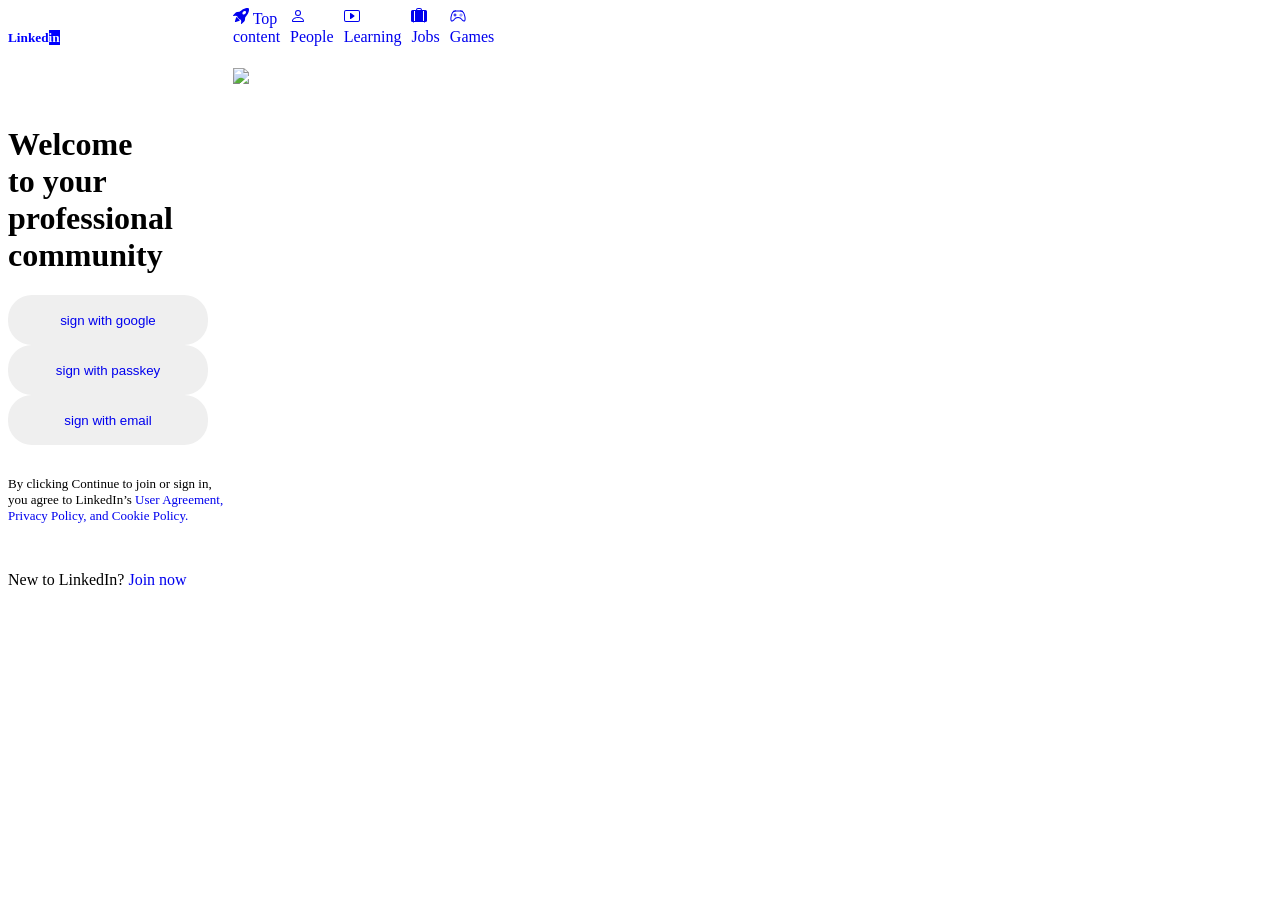
==== link2.html @ 70b44269 "commit" ====
<!DOCTYPE html>
<html lang="en">
<head>
    <meta charset="UTF-8">
    <meta name="viewport" content="width=device-width, initial-scale=1.0">
    <title>Document</title>
    <link rel="stylesheet" href="https://cdnjs.cloudflare.com/ajax/libs/font-awesome/6.7.2/css/all.min.css">
    <link rel="stylesheet" href="link2.css">
    <link href="https://cdn.jsdelivr.net/npm/bootstrap@6.0.0-alpha.1/dist/css/bootstrap.min.css" rel="stylesheet"
        integrity="sha384-B/GM4XqrwHnWXNOWMbloTmrYXZg10cakYGmpfsR/bbzQ6JAJI4ihuyADKLnBgrCe" crossorigin="anonymous">
</head>
<body>
    <div class="mntg">
        <h5>Linked<span>in</span></h5>
        <div class="mn">
                <a href="http://t.me/mnbots"> <svg xmlns="http://www.w3.org/2000/svg" width="16" height="16" fill="currentColor" class="bi bi-rocket-takeoff-fill" viewBox="0 0 16 16">
                    <path d="M12.17 9.53c2.307-2.592 3.278-4.684 3.641-6.218.21-.887.214-1.58.16-2.065a3.6 3.6 0 0 0-.108-.563 2 2 0 0 0-.078-.23V.453c-.073-.164-.168-.234-.352-.295a2 2 0 0 0-.16-.045 4 4 0 0 0-.57-.093c-.49-.044-1.19-.03-2.08.188-1.536.374-3.618 1.343-6.161 3.604l-2.4.238h-.006a2.55 2.55 0 0 0-1.524.734L.15 7.17a.512.512 0 0 0 .433.868l1.896-.271c.28-.04.592.013.955.132.232.076.437.16.655.248l.203.083c.196.816.66 1.58 1.275 2.195.613.614 1.376 1.08 2.191 1.277l.082.202c.089.218.173.424.249.657.118.363.172.676.132.956l-.271 1.9a.512.512 0 0 0 .867.433l2.382-2.386c.41-.41.668-.949.732-1.526zm.11-3.699c-.797.8-1.93.961-2.528.362-.598-.6-.436-1.733.361-2.532.798-.799 1.93-.96 2.528-.361s.437 1.732-.36 2.531Z"/>
                    <path d="M5.205 10.787a7.6 7.6 0 0 0 1.804 1.352c-1.118 1.007-4.929 2.028-5.054 1.903-.126-.127.737-4.189 1.839-5.18.346.69.837 1.35 1.411 1.925"/>
                  </svg> Top content</a>
                <a href="index.html" ><svg xmlns="http://www.w3.org/2000/svg" width="16" height="16" fill="currentColor" class="bi bi-person" viewBox="0 0 16 16">
                    <path d="M8 8a3 3 0 1 0 0-6 3 3 0 0 0 0 6m2-3a2 2 0 1 1-4 0 2 2 0 0 1 4 0m4 8c0 1-1 1-1 1H3s-1 0-1-1 1-4 6-4 6 3 6 4m-1-.004c-.001-.246-.154-.986-.832-1.664C11.516 10.68 10.289 10 8 10s-3.516.68-4.168 1.332c-.678.678-.83 1.418-.832 1.664z"/>
                  </svg> People</a>
                <a href="home.html" ><svg xmlns="http://www.w3.org/2000/svg" width="16" height="16" fill="currentColor" class="bi bi-play-btn" viewBox="0 0 16 16">
                    <path d="M6.79 5.093A.5.5 0 0 0 6 5.5v5a.5.5 0 0 0 .79.407l3.5-2.5a.5.5 0 0 0 0-.814z"/>
                    <path d="M0 4a2 2 0 0 1 2-2h12a2 2 0 0 1 2 2v8a2 2 0 0 1-2 2H2a2 2 0 0 1-2-2zm15 0a1 1 0 0 0-1-1H2a1 1 0 0 0-1 1v8a1 1 0 0 0 1 1h12a1 1 0 0 0 1-1z"/>
                  </svg> Learning</a>
                <a href="test1.html"><svg xmlns="http://www.w3.org/2000/svg" width="16" height="16" fill="currentColor" class="bi bi-suitcase-lg-fill" viewBox="0 0 16 16">
                    <path d="M7 0a2 2 0 0 0-2 2H1.5A1.5 1.5 0 0 0 0 3.5v9A1.5 1.5 0 0 0 1.5 14H2a.5.5 0 0 0 1 0h10a.5.5 0 0 0 1 0h.5a1.5 1.5 0 0 0 1.5-1.5v-9A1.5 1.5 0 0 0 14.5 2H11a2 2 0 0 0-2-2zM6 2a1 1 0 0 1 1-1h2a1 1 0 0 1 1 1zM3 13V3h1v10zm9 0V3h1v10z"/>
                  </svg> Jobs</a>
                <a href="linkedin.html" > <svg xmlns="http://www.w3.org/2000/svg" width="16" height="16" fill="currentColor" class="bi bi-controller" viewBox="0 0 16 16">
                    <path d="M11.5 6.027a.5.5 0 1 1-1 0 .5.5 0 0 1 1 0m-1.5 1.5a.5.5 0 1 0 0-1 .5.5 0 0 0 0 1m2.5-.5a.5.5 0 1 1-1 0 .5.5 0 0 1 1 0m-1.5 1.5a.5.5 0 1 0 0-1 .5.5 0 0 0 0 1m-6.5-3h1v1h1v1h-1v1h-1v-1h-1v-1h1z"/>
                    <path d="M3.051 3.26a.5.5 0 0 1 .354-.613l1.932-.518a.5.5 0 0 1 .62.39c.655-.079 1.35-.117 2.043-.117.72 0 1.443.041 2.12.126a.5.5 0 0 1 .622-.399l1.932.518a.5.5 0 0 1 .306.729q.211.136.373.297c.408.408.78 1.05 1.095 1.772.32.733.599 1.591.805 2.466s.34 1.78.364 2.606c.024.816-.059 1.602-.328 2.21a1.42 1.42 0 0 1-1.445.83c-.636-.067-1.115-.394-1.513-.773-.245-.232-.496-.526-.739-.808-.126-.148-.25-.292-.368-.423-.728-.804-1.597-1.527-3.224-1.527s-2.496.723-3.224 1.527c-.119.131-.242.275-.368.423-.243.282-.494.575-.739.808-.398.38-.877.706-1.513.773a1.42 1.42 0 0 1-1.445-.83c-.27-.608-.352-1.395-.329-2.21.024-.826.16-1.73.365-2.606.206-.875.486-1.733.805-2.466.315-.722.687-1.364 1.094-1.772a2.3 2.3 0 0 1 .433-.335l-.028-.079zm2.036.412c-.877.185-1.469.443-1.733.708-.276.276-.587.783-.885 1.465a14 14 0 0 0-.748 2.295 12.4 12.4 0 0 0-.339 2.406c-.022.755.062 1.368.243 1.776a.42.42 0 0 0 .426.24c.327-.034.61-.199.929-.502.212-.202.4-.423.615-.674.133-.156.276-.323.44-.504C4.861 9.969 5.978 9.027 8 9.027s3.139.942 3.965 1.855c.164.181.307.348.44.504.214.251.403.472.615.674.318.303.601.468.929.503a.42.42 0 0 0 .426-.241c.18-.408.265-1.02.243-1.776a12.4 12.4 0 0 0-.339-2.406 14 14 0 0 0-.748-2.295c-.298-.682-.61-1.19-.885-1.465-.264-.265-.856-.523-1.733-.708-.85-.179-1.877-.27-2.913-.27s-2.063.091-2.913.27"/>
                  </svg>Games</a>
        </div>
    </div>
    <div class="mntgxo">
        <div>
            <br><br>
            <h1>Welcome <br>to your professional <br>community</h1>
            <button><a href="linkedin.html"> sign with google</a></button>
            <br>
            <button><a href="linkedin.html"> sign with passkey</a></button>
            <br>
            <button><a href="linkedin.html"> sign with email</a></button>
            <br>
            <br>
            <p class="p1">By clicking Continue to join or sign in, you agree to LinkedIn’s <a href="linkedin.html"> User Agreement, Privacy Policy, and Cookie Policy.</a></p>
            <br>
            <p>New to LinkedIn? <a href="index.html">Join now</a></p>
        </div>
        <img src="https://static.licdn.com/aero-v1/sc/h/dxf91zhqd2z6b0bwg85ktm5s4">
    </div>
</body>
</html>
---- link2.css ----
* {
    box-sizing: border-box;
}
body{
    max-width: 100vh;
}
h5{
    color: blue;
}
span{
    color: aliceblue;
    background-color: blue;
}
button{
    border-radius: 24px;
    border-color: black;
    border: 5px;
    height: 50px;
    width: 200px;
    /* display: block;

    margin: auto; */
}
a{
    text-decoration: none;
}

.p1
{
/* text-align: center; */
font-size: 13px;
}
/* p
{
text-align: center;
} */
img, div{
    width: 50%;
}
.mntgxo{
    display: flex;
}
.mntg{
    display: flex;
    justify-content: space-between;
}
.mn{
    display: flex;
    gap: 10px;
    text-decoration: none;
}
/* ul{
    list-style: none;
    gap: 20px;
} */
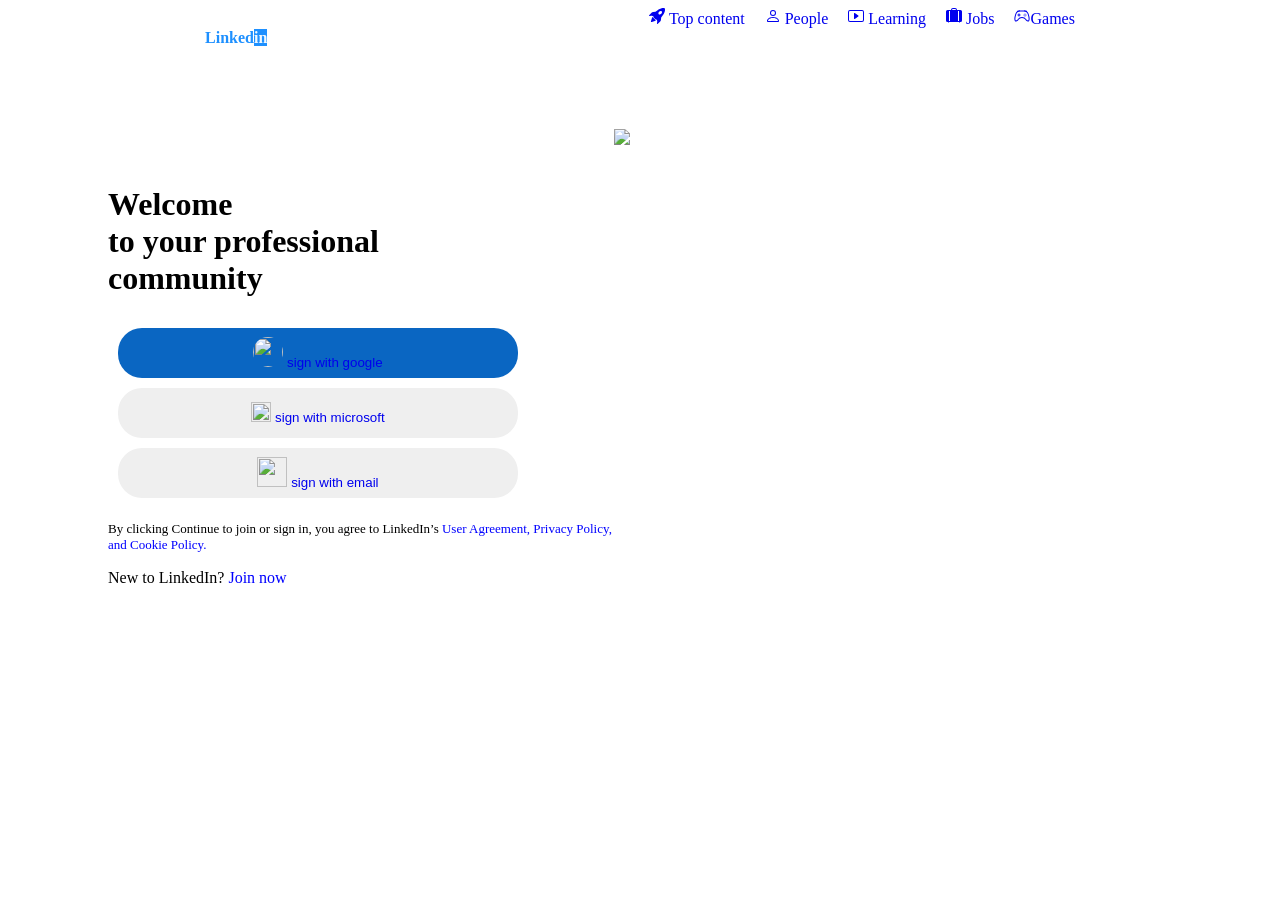
==== commit e8ab7953: "updateded" ====
--- a/link2.html
+++ b/link2.html
@@ -1,54 +1,77 @@
 <!DOCTYPE html>
 <html lang="en">
+
 <head>
-    <meta charset="UTF-8">
-    <meta name="viewport" content="width=device-width, initial-scale=1.0">
-    <title>Document</title>
-    <link rel="stylesheet" href="https://cdnjs.cloudflare.com/ajax/libs/font-awesome/6.7.2/css/all.min.css">
-    <link rel="stylesheet" href="link2.css">
-    <link href="https://cdn.jsdelivr.net/npm/bootstrap@6.0.0-alpha.1/dist/css/bootstrap.min.css" rel="stylesheet"
-        integrity="sha384-B/GM4XqrwHnWXNOWMbloTmrYXZg10cakYGmpfsR/bbzQ6JAJI4ihuyADKLnBgrCe" crossorigin="anonymous">
+  <meta charset="UTF-8">
+  <meta name="viewport" content="width=device-width, initial-scale=1.0">
+  <title>Document</title>
+  <link rel="stylesheet" href="https://cdnjs.cloudflare.com/ajax/libs/font-awesome/6.7.2/css/all.min.css">
+  <link rel="stylesheet" href="link2.css">
+  <link href="https://cdn.jsdelivr.net/npm/bootstrap@6.0.0-alpha.1/dist/css/bootstrap.min.css" rel="stylesheet"
+    integrity="sha384-B/GM4XqrwHnWXNOWMbloTmrYXZg10cakYGmpfsR/bbzQ6JAJI4ihuyADKLnBgrCe" crossorigin="anonymous">
 </head>
+
 <body>
-    <div class="mntg">
-        <h5>Linked<span>in</span></h5>
-        <div class="mn">
-                <a href="http://t.me/mnbots"> <svg xmlns="http://www.w3.org/2000/svg" width="16" height="16" fill="currentColor" class="bi bi-rocket-takeoff-fill" viewBox="0 0 16 16">
-                    <path d="M12.17 9.53c2.307-2.592 3.278-4.684 3.641-6.218.21-.887.214-1.58.16-2.065a3.6 3.6 0 0 0-.108-.563 2 2 0 0 0-.078-.23V.453c-.073-.164-.168-.234-.352-.295a2 2 0 0 0-.16-.045 4 4 0 0 0-.57-.093c-.49-.044-1.19-.03-2.08.188-1.536.374-3.618 1.343-6.161 3.604l-2.4.238h-.006a2.55 2.55 0 0 0-1.524.734L.15 7.17a.512.512 0 0 0 .433.868l1.896-.271c.28-.04.592.013.955.132.232.076.437.16.655.248l.203.083c.196.816.66 1.58 1.275 2.195.613.614 1.376 1.08 2.191 1.277l.082.202c.089.218.173.424.249.657.118.363.172.676.132.956l-.271 1.9a.512.512 0 0 0 .867.433l2.382-2.386c.41-.41.668-.949.732-1.526zm.11-3.699c-.797.8-1.93.961-2.528.362-.598-.6-.436-1.733.361-2.532.798-.799 1.93-.96 2.528-.361s.437 1.732-.36 2.531Z"/>
-                    <path d="M5.205 10.787a7.6 7.6 0 0 0 1.804 1.352c-1.118 1.007-4.929 2.028-5.054 1.903-.126-.127.737-4.189 1.839-5.18.346.69.837 1.35 1.411 1.925"/>
-                  </svg> Top content</a>
-                <a href="index.html" ><svg xmlns="http://www.w3.org/2000/svg" width="16" height="16" fill="currentColor" class="bi bi-person" viewBox="0 0 16 16">
-                    <path d="M8 8a3 3 0 1 0 0-6 3 3 0 0 0 0 6m2-3a2 2 0 1 1-4 0 2 2 0 0 1 4 0m4 8c0 1-1 1-1 1H3s-1 0-1-1 1-4 6-4 6 3 6 4m-1-.004c-.001-.246-.154-.986-.832-1.664C11.516 10.68 10.289 10 8 10s-3.516.68-4.168 1.332c-.678.678-.83 1.418-.832 1.664z"/>
-                  </svg> People</a>
-                <a href="home.html" ><svg xmlns="http://www.w3.org/2000/svg" width="16" height="16" fill="currentColor" class="bi bi-play-btn" viewBox="0 0 16 16">
-                    <path d="M6.79 5.093A.5.5 0 0 0 6 5.5v5a.5.5 0 0 0 .79.407l3.5-2.5a.5.5 0 0 0 0-.814z"/>
-                    <path d="M0 4a2 2 0 0 1 2-2h12a2 2 0 0 1 2 2v8a2 2 0 0 1-2 2H2a2 2 0 0 1-2-2zm15 0a1 1 0 0 0-1-1H2a1 1 0 0 0-1 1v8a1 1 0 0 0 1 1h12a1 1 0 0 0 1-1z"/>
-                  </svg> Learning</a>
-                <a href="test1.html"><svg xmlns="http://www.w3.org/2000/svg" width="16" height="16" fill="currentColor" class="bi bi-suitcase-lg-fill" viewBox="0 0 16 16">
-                    <path d="M7 0a2 2 0 0 0-2 2H1.5A1.5 1.5 0 0 0 0 3.5v9A1.5 1.5 0 0 0 1.5 14H2a.5.5 0 0 0 1 0h10a.5.5 0 0 0 1 0h.5a1.5 1.5 0 0 0 1.5-1.5v-9A1.5 1.5 0 0 0 14.5 2H11a2 2 0 0 0-2-2zM6 2a1 1 0 0 1 1-1h2a1 1 0 0 1 1 1zM3 13V3h1v10zm9 0V3h1v10z"/>
-                  </svg> Jobs</a>
-                <a href="linkedin.html" > <svg xmlns="http://www.w3.org/2000/svg" width="16" height="16" fill="currentColor" class="bi bi-controller" viewBox="0 0 16 16">
-                    <path d="M11.5 6.027a.5.5 0 1 1-1 0 .5.5 0 0 1 1 0m-1.5 1.5a.5.5 0 1 0 0-1 .5.5 0 0 0 0 1m2.5-.5a.5.5 0 1 1-1 0 .5.5 0 0 1 1 0m-1.5 1.5a.5.5 0 1 0 0-1 .5.5 0 0 0 0 1m-6.5-3h1v1h1v1h-1v1h-1v-1h-1v-1h1z"/>
-                    <path d="M3.051 3.26a.5.5 0 0 1 .354-.613l1.932-.518a.5.5 0 0 1 .62.39c.655-.079 1.35-.117 2.043-.117.72 0 1.443.041 2.12.126a.5.5 0 0 1 .622-.399l1.932.518a.5.5 0 0 1 .306.729q.211.136.373.297c.408.408.78 1.05 1.095 1.772.32.733.599 1.591.805 2.466s.34 1.78.364 2.606c.024.816-.059 1.602-.328 2.21a1.42 1.42 0 0 1-1.445.83c-.636-.067-1.115-.394-1.513-.773-.245-.232-.496-.526-.739-.808-.126-.148-.25-.292-.368-.423-.728-.804-1.597-1.527-3.224-1.527s-2.496.723-3.224 1.527c-.119.131-.242.275-.368.423-.243.282-.494.575-.739.808-.398.38-.877.706-1.513.773a1.42 1.42 0 0 1-1.445-.83c-.27-.608-.352-1.395-.329-2.21.024-.826.16-1.73.365-2.606.206-.875.486-1.733.805-2.466.315-.722.687-1.364 1.094-1.772a2.3 2.3 0 0 1 .433-.335l-.028-.079zm2.036.412c-.877.185-1.469.443-1.733.708-.276.276-.587.783-.885 1.465a14 14 0 0 0-.748 2.295 12.4 12.4 0 0 0-.339 2.406c-.022.755.062 1.368.243 1.776a.42.42 0 0 0 .426.24c.327-.034.61-.199.929-.502.212-.202.4-.423.615-.674.133-.156.276-.323.44-.504C4.861 9.969 5.978 9.027 8 9.027s3.139.942 3.965 1.855c.164.181.307.348.44.504.214.251.403.472.615.674.318.303.601.468.929.503a.42.42 0 0 0 .426-.241c.18-.408.265-1.02.243-1.776a12.4 12.4 0 0 0-.339-2.406 14 14 0 0 0-.748-2.295c-.298-.682-.61-1.19-.885-1.465-.264-.265-.856-.523-1.733-.708-.85-.179-1.877-.27-2.913-.27s-2.063.091-2.913.27"/>
-                  </svg>Games</a>
-        </div>
+  <div class="main">
+    <div class="logo">
+      <h4>Linked<span>in</span></h4>
     </div>
-    <div class="mntgxo">
-        <div>
-            <br><br>
-            <h1>Welcome <br>to your professional <br>community</h1>
-            <button><a href="linkedin.html"> sign with google</a></button>
-            <br>
-            <button><a href="linkedin.html"> sign with passkey</a></button>
-            <br>
-            <button><a href="linkedin.html"> sign with email</a></button>
-            <br>
-            <br>
-            <p class="p1">By clicking Continue to join or sign in, you agree to LinkedIn’s <a href="linkedin.html"> User Agreement, Privacy Policy, and Cookie Policy.</a></p>
-            <br>
-            <p>New to LinkedIn? <a href="index.html">Join now</a></p>
-        </div>
-        <img src="https://static.licdn.com/aero-v1/sc/h/dxf91zhqd2z6b0bwg85ktm5s4">
+    <div class="main1">
+      <a href="http://t.me/mnbots"> <svg xmlns="http://www.w3.org/2000/svg" width="16" height="16" fill="currentColor"
+          class="bi bi-rocket-takeoff-fill" viewBox="0 0 16 16">
+          <path
+            d="M12.17 9.53c2.307-2.592 3.278-4.684 3.641-6.218.21-.887.214-1.58.16-2.065a3.6 3.6 0 0 0-.108-.563 2 2 0 0 0-.078-.23V.453c-.073-.164-.168-.234-.352-.295a2 2 0 0 0-.16-.045 4 4 0 0 0-.57-.093c-.49-.044-1.19-.03-2.08.188-1.536.374-3.618 1.343-6.161 3.604l-2.4.238h-.006a2.55 2.55 0 0 0-1.524.734L.15 7.17a.512.512 0 0 0 .433.868l1.896-.271c.28-.04.592.013.955.132.232.076.437.16.655.248l.203.083c.196.816.66 1.58 1.275 2.195.613.614 1.376 1.08 2.191 1.277l.082.202c.089.218.173.424.249.657.118.363.172.676.132.956l-.271 1.9a.512.512 0 0 0 .867.433l2.382-2.386c.41-.41.668-.949.732-1.526zm.11-3.699c-.797.8-1.93.961-2.528.362-.598-.6-.436-1.733.361-2.532.798-.799 1.93-.96 2.528-.361s.437 1.732-.36 2.531Z" />
+          <path
+            d="M5.205 10.787a7.6 7.6 0 0 0 1.804 1.352c-1.118 1.007-4.929 2.028-5.054 1.903-.126-.127.737-4.189 1.839-5.18.346.69.837 1.35 1.411 1.925" />
+        </svg> Top content</a>
+      <a href="index.html"><svg xmlns="http://www.w3.org/2000/svg" width="16" height="16" fill="currentColor"
+          class="bi bi-person" viewBox="0 0 16 16">
+          <path
+            d="M8 8a3 3 0 1 0 0-6 3 3 0 0 0 0 6m2-3a2 2 0 1 1-4 0 2 2 0 0 1 4 0m4 8c0 1-1 1-1 1H3s-1 0-1-1 1-4 6-4 6 3 6 4m-1-.004c-.001-.246-.154-.986-.832-1.664C11.516 10.68 10.289 10 8 10s-3.516.68-4.168 1.332c-.678.678-.83 1.418-.832 1.664z" />
+        </svg> People</a>
+      <a href="home.html"><svg xmlns="http://www.w3.org/2000/svg" width="16" height="16" fill="currentColor"
+          class="bi bi-play-btn" viewBox="0 0 16 16">
+          <path d="M6.79 5.093A.5.5 0 0 0 6 5.5v5a.5.5 0 0 0 .79.407l3.5-2.5a.5.5 0 0 0 0-.814z" />
+          <path
+            d="M0 4a2 2 0 0 1 2-2h12a2 2 0 0 1 2 2v8a2 2 0 0 1-2 2H2a2 2 0 0 1-2-2zm15 0a1 1 0 0 0-1-1H2a1 1 0 0 0-1 1v8a1 1 0 0 0 1 1h12a1 1 0 0 0 1-1z" />
+        </svg> Learning</a>
+      <a href="test1.html"><svg xmlns="http://www.w3.org/2000/svg" width="16" height="16" fill="currentColor"
+          class="bi bi-suitcase-lg-fill" viewBox="0 0 16 16">
+          <path
+            d="M7 0a2 2 0 0 0-2 2H1.5A1.5 1.5 0 0 0 0 3.5v9A1.5 1.5 0 0 0 1.5 14H2a.5.5 0 0 0 1 0h10a.5.5 0 0 0 1 0h.5a1.5 1.5 0 0 0 1.5-1.5v-9A1.5 1.5 0 0 0 14.5 2H11a2 2 0 0 0-2-2zM6 2a1 1 0 0 1 1-1h2a1 1 0 0 1 1 1zM3 13V3h1v10zm9 0V3h1v10z" />
+        </svg> Jobs</a>
+      <a href="linkedin.html"> <svg xmlns="http://www.w3.org/2000/svg" width="16" height="16" fill="currentColor"
+          class="bi bi-controller" viewBox="0 0 16 16">
+          <path
+            d="M11.5 6.027a.5.5 0 1 1-1 0 .5.5 0 0 1 1 0m-1.5 1.5a.5.5 0 1 0 0-1 .5.5 0 0 0 0 1m2.5-.5a.5.5 0 1 1-1 0 .5.5 0 0 1 1 0m-1.5 1.5a.5.5 0 1 0 0-1 .5.5 0 0 0 0 1m-6.5-3h1v1h1v1h-1v1h-1v-1h-1v-1h1z" />
+          <path
+            d="M3.051 3.26a.5.5 0 0 1 .354-.613l1.932-.518a.5.5 0 0 1 .62.39c.655-.079 1.35-.117 2.043-.117.72 0 1.443.041 2.12.126a.5.5 0 0 1 .622-.399l1.932.518a.5.5 0 0 1 .306.729q.211.136.373.297c.408.408.78 1.05 1.095 1.772.32.733.599 1.591.805 2.466s.34 1.78.364 2.606c.024.816-.059 1.602-.328 2.21a1.42 1.42 0 0 1-1.445.83c-.636-.067-1.115-.394-1.513-.773-.245-.232-.496-.526-.739-.808-.126-.148-.25-.292-.368-.423-.728-.804-1.597-1.527-3.224-1.527s-2.496.723-3.224 1.527c-.119.131-.242.275-.368.423-.243.282-.494.575-.739.808-.398.38-.877.706-1.513.773a1.42 1.42 0 0 1-1.445-.83c-.27-.608-.352-1.395-.329-2.21.024-.826.16-1.73.365-2.606.206-.875.486-1.733.805-2.466.315-.722.687-1.364 1.094-1.772a2.3 2.3 0 0 1 .433-.335l-.028-.079zm2.036.412c-.877.185-1.469.443-1.733.708-.276.276-.587.783-.885 1.465a14 14 0 0 0-.748 2.295 12.4 12.4 0 0 0-.339 2.406c-.022.755.062 1.368.243 1.776a.42.42 0 0 0 .426.24c.327-.034.61-.199.929-.502.212-.202.4-.423.615-.674.133-.156.276-.323.44-.504C4.861 9.969 5.978 9.027 8 9.027s3.139.942 3.965 1.855c.164.181.307.348.44.504.214.251.403.472.615.674.318.303.601.468.929.503a.42.42 0 0 0 .426-.241c.18-.408.265-1.02.243-1.776a12.4 12.4 0 0 0-.339-2.406 14 14 0 0 0-.748-2.295c-.298-.682-.61-1.19-.885-1.465-.264-.265-.856-.523-1.733-.708-.85-.179-1.877-.27-2.913-.27s-2.063.091-2.913.27" />
+        </svg>Games</a>
     </div>
+  </div>
+  <div class="second">
+    <div class="sample">
+      <br><br>
+      <h1>Welcome <br>to your professional <br>community</h1>
+      <div class="buttons">
+        <button class="qq" style="background-color: rgb(10, 102, 194); color: aliceblue;"><img
+            src="https://encrypted-tbn0.gstatic.com/images?q=tbn:ANd9GcQaCv8jIY64u7va9W7CmbL-ORL12tNHJqltBYIxovw2Aw&s=10"
+            style="width: 30px; border-radius: 100%;" height="30px"><a href="linkedin.html"> sign with google</a></button>
+
+        <button class="qq">
+          <img src="https://thumb.wikimedia.org/wikipedia/commons/thumb/2/25/Microsoft_icon.svg/250px-Microsoft_icon.svg.png?utm_source=commons.wikimedia.org&utm_campaign=parser&utm_content=thumbnail" style="height: 20px; width: 20px;" ><a href="linkedin.html"> sign with microsoft</a></button>
+
+        <button class="qq"><a href="linkedin.html">
+          <img src="https://images.icon-icons.com/2642/PNG/512/google_mail_gmail_logo_icon_159346.png" style="width: 30px; height: 30px;"> sign with email</a></button>
+      </div>
+
+      <p class="p1">By clicking Continue to join or sign in, you agree to LinkedIn’s <a href="linkedin.html" style="color: blue;"> User
+          Agreement, Privacy Policy, and Cookie Policy.</a></p>
+
+      <p>New to LinkedIn? <a href="index.html" style="color: blue;">Join now</a></p>
+    </div>
+    <img src="https://static.licdn.com/aero-v1/sc/h/dxf91zhqd2z6b0bwg85ktm5s4">
+  </div>
 </body>
+
 </html>
--- a/link2.css
+++ b/link2.css
@@ -2,29 +2,41 @@
     box-sizing: border-box;
 }
 body{
-    max-width: 100vh;
+    max-width: 100%;
 }
-h5{
-    color: blue;
+h4{
+    color: dodgerblue;
+    text-align: center;
+}
+.logo{
+    width: 50px;
 }
 span{
     color: aliceblue;
-    background-color: blue;
+    background-color:dodgerblue;
+    text-align: center;
 }
-button{
+.buttons{
+    padding: 10px;
+    gap:10px ;
+    display: flex;
+    flex-direction: column;
+  
+}
+.qq{
     border-radius: 24px;
     border-color: black;
     border: 5px;
     height: 50px;
-    width: 200px;
-    /* display: block;
-
-    margin: auto; */
+    width: 400px;
 }
 a{
     text-decoration: none;
 }
-
+.sample{
+    width: 40%;
+    /* margin-left: 30px; */
+}
 .p1
 {
 /* text-align: center; */
@@ -34,19 +46,24 @@
 {
 text-align: center;
 } */
-img, div{
-    width: 50%;
+img{
+    width: 500px;
+
 }
-.mntgxo{
+.second{
     display: flex;
+    width: 100%;
+    margin-top: 60px;
+    margin-left: 100px;
 }
-.mntg{
+.main{
+    width: 100%;
     display: flex;
-    justify-content: space-between;
+    justify-content: space-around;
 }
-.mn{
+.main1{
     display: flex;
-    gap: 10px;
+    gap: 20px;
     text-decoration: none;
 }
 /* ul{
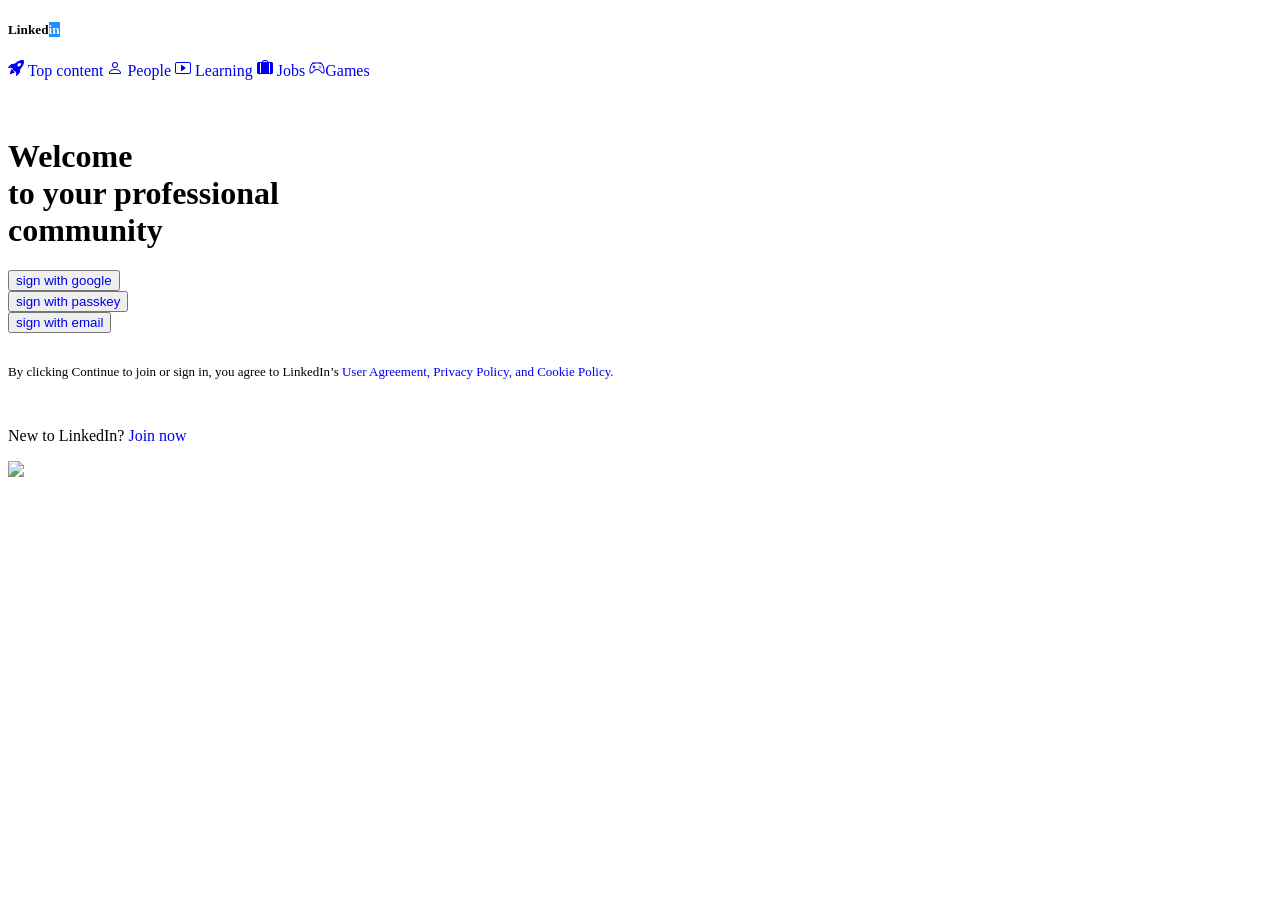
==== commit 41d2a35e: "Add link2.html file" ====
--- a/link2.html
+++ b/link2.html
@@ -1,77 +1,54 @@
 <!DOCTYPE html>
 <html lang="en">
-
 <head>
-  <meta charset="UTF-8">
-  <meta name="viewport" content="width=device-width, initial-scale=1.0">
-  <title>Document</title>
-  <link rel="stylesheet" href="https://cdnjs.cloudflare.com/ajax/libs/font-awesome/6.7.2/css/all.min.css">
-  <link rel="stylesheet" href="link2.css">
-  <link href="https://cdn.jsdelivr.net/npm/bootstrap@6.0.0-alpha.1/dist/css/bootstrap.min.css" rel="stylesheet"
-    integrity="sha384-B/GM4XqrwHnWXNOWMbloTmrYXZg10cakYGmpfsR/bbzQ6JAJI4ihuyADKLnBgrCe" crossorigin="anonymous">
+    <meta charset="UTF-8">
+    <meta name="viewport" content="width=device-width, initial-scale=1.0">
+    <title>Document</title>
+    <link rel="stylesheet" href="https://cdnjs.cloudflare.com/ajax/libs/font-awesome/6.7.2/css/all.min.css">
+    <link rel="stylesheet" href="link2.css">
+    <link href="https://cdn.jsdelivr.net/npm/bootstrap@6.0.0-alpha.1/dist/css/bootstrap.min.css" rel="stylesheet"
+        integrity="sha384-B/GM4XqrwHnWXNOWMbloTmrYXZg10cakYGmpfsR/bbzQ6JAJI4ihuyADKLnBgrCe" crossorigin="anonymous">
 </head>
-
 <body>
-  <div class="main">
-    <div class="logo">
-      <h4>Linked<span>in</span></h4>
+    <div class="mntg">
+        <h5>Linked<span>in</span></h5>
+        <div class="mn">
+                <a href="http://t.me/mnbots"> <svg xmlns="http://www.w3.org/2000/svg" width="16" height="16" fill="currentColor" class="bi bi-rocket-takeoff-fill" viewBox="0 0 16 16">
+                    <path d="M12.17 9.53c2.307-2.592 3.278-4.684 3.641-6.218.21-.887.214-1.58.16-2.065a3.6 3.6 0 0 0-.108-.563 2 2 0 0 0-.078-.23V.453c-.073-.164-.168-.234-.352-.295a2 2 0 0 0-.16-.045 4 4 0 0 0-.57-.093c-.49-.044-1.19-.03-2.08.188-1.536.374-3.618 1.343-6.161 3.604l-2.4.238h-.006a2.55 2.55 0 0 0-1.524.734L.15 7.17a.512.512 0 0 0 .433.868l1.896-.271c.28-.04.592.013.955.132.232.076.437.16.655.248l.203.083c.196.816.66 1.58 1.275 2.195.613.614 1.376 1.08 2.191 1.277l.082.202c.089.218.173.424.249.657.118.363.172.676.132.956l-.271 1.9a.512.512 0 0 0 .867.433l2.382-2.386c.41-.41.668-.949.732-1.526zm.11-3.699c-.797.8-1.93.961-2.528.362-.598-.6-.436-1.733.361-2.532.798-.799 1.93-.96 2.528-.361s.437 1.732-.36 2.531Z"/>
+                    <path d="M5.205 10.787a7.6 7.6 0 0 0 1.804 1.352c-1.118 1.007-4.929 2.028-5.054 1.903-.126-.127.737-4.189 1.839-5.18.346.69.837 1.35 1.411 1.925"/>
+                  </svg> Top content</a>
+                <a href="index.html" ><svg xmlns="http://www.w3.org/2000/svg" width="16" height="16" fill="currentColor" class="bi bi-person" viewBox="0 0 16 16">
+                    <path d="M8 8a3 3 0 1 0 0-6 3 3 0 0 0 0 6m2-3a2 2 0 1 1-4 0 2 2 0 0 1 4 0m4 8c0 1-1 1-1 1H3s-1 0-1-1 1-4 6-4 6 3 6 4m-1-.004c-.001-.246-.154-.986-.832-1.664C11.516 10.68 10.289 10 8 10s-3.516.68-4.168 1.332c-.678.678-.83 1.418-.832 1.664z"/>
+                  </svg> People</a>
+                <a href="home.html" ><svg xmlns="http://www.w3.org/2000/svg" width="16" height="16" fill="currentColor" class="bi bi-play-btn" viewBox="0 0 16 16">
+                    <path d="M6.79 5.093A.5.5 0 0 0 6 5.5v5a.5.5 0 0 0 .79.407l3.5-2.5a.5.5 0 0 0 0-.814z"/>
+                    <path d="M0 4a2 2 0 0 1 2-2h12a2 2 0 0 1 2 2v8a2 2 0 0 1-2 2H2a2 2 0 0 1-2-2zm15 0a1 1 0 0 0-1-1H2a1 1 0 0 0-1 1v8a1 1 0 0 0 1 1h12a1 1 0 0 0 1-1z"/>
+                  </svg> Learning</a>
+                <a href="test1.html"><svg xmlns="http://www.w3.org/2000/svg" width="16" height="16" fill="currentColor" class="bi bi-suitcase-lg-fill" viewBox="0 0 16 16">
+                    <path d="M7 0a2 2 0 0 0-2 2H1.5A1.5 1.5 0 0 0 0 3.5v9A1.5 1.5 0 0 0 1.5 14H2a.5.5 0 0 0 1 0h10a.5.5 0 0 0 1 0h.5a1.5 1.5 0 0 0 1.5-1.5v-9A1.5 1.5 0 0 0 14.5 2H11a2 2 0 0 0-2-2zM6 2a1 1 0 0 1 1-1h2a1 1 0 0 1 1 1zM3 13V3h1v10zm9 0V3h1v10z"/>
+                  </svg> Jobs</a>
+                <a href="linkedin.html" > <svg xmlns="http://www.w3.org/2000/svg" width="16" height="16" fill="currentColor" class="bi bi-controller" viewBox="0 0 16 16">
+                    <path d="M11.5 6.027a.5.5 0 1 1-1 0 .5.5 0 0 1 1 0m-1.5 1.5a.5.5 0 1 0 0-1 .5.5 0 0 0 0 1m2.5-.5a.5.5 0 1 1-1 0 .5.5 0 0 1 1 0m-1.5 1.5a.5.5 0 1 0 0-1 .5.5 0 0 0 0 1m-6.5-3h1v1h1v1h-1v1h-1v-1h-1v-1h1z"/>
+                    <path d="M3.051 3.26a.5.5 0 0 1 .354-.613l1.932-.518a.5.5 0 0 1 .62.39c.655-.079 1.35-.117 2.043-.117.72 0 1.443.041 2.12.126a.5.5 0 0 1 .622-.399l1.932.518a.5.5 0 0 1 .306.729q.211.136.373.297c.408.408.78 1.05 1.095 1.772.32.733.599 1.591.805 2.466s.34 1.78.364 2.606c.024.816-.059 1.602-.328 2.21a1.42 1.42 0 0 1-1.445.83c-.636-.067-1.115-.394-1.513-.773-.245-.232-.496-.526-.739-.808-.126-.148-.25-.292-.368-.423-.728-.804-1.597-1.527-3.224-1.527s-2.496.723-3.224 1.527c-.119.131-.242.275-.368.423-.243.282-.494.575-.739.808-.398.38-.877.706-1.513.773a1.42 1.42 0 0 1-1.445-.83c-.27-.608-.352-1.395-.329-2.21.024-.826.16-1.73.365-2.606.206-.875.486-1.733.805-2.466.315-.722.687-1.364 1.094-1.772a2.3 2.3 0 0 1 .433-.335l-.028-.079zm2.036.412c-.877.185-1.469.443-1.733.708-.276.276-.587.783-.885 1.465a14 14 0 0 0-.748 2.295 12.4 12.4 0 0 0-.339 2.406c-.022.755.062 1.368.243 1.776a.42.42 0 0 0 .426.24c.327-.034.61-.199.929-.502.212-.202.4-.423.615-.674.133-.156.276-.323.44-.504C4.861 9.969 5.978 9.027 8 9.027s3.139.942 3.965 1.855c.164.181.307.348.44.504.214.251.403.472.615.674.318.303.601.468.929.503a.42.42 0 0 0 .426-.241c.18-.408.265-1.02.243-1.776a12.4 12.4 0 0 0-.339-2.406 14 14 0 0 0-.748-2.295c-.298-.682-.61-1.19-.885-1.465-.264-.265-.856-.523-1.733-.708-.85-.179-1.877-.27-2.913-.27s-2.063.091-2.913.27"/>
+                  </svg>Games</a>
+        </div>
     </div>
-    <div class="main1">
-      <a href="http://t.me/mnbots"> <svg xmlns="http://www.w3.org/2000/svg" width="16" height="16" fill="currentColor"
-          class="bi bi-rocket-takeoff-fill" viewBox="0 0 16 16">
-          <path
-            d="M12.17 9.53c2.307-2.592 3.278-4.684 3.641-6.218.21-.887.214-1.58.16-2.065a3.6 3.6 0 0 0-.108-.563 2 2 0 0 0-.078-.23V.453c-.073-.164-.168-.234-.352-.295a2 2 0 0 0-.16-.045 4 4 0 0 0-.57-.093c-.49-.044-1.19-.03-2.08.188-1.536.374-3.618 1.343-6.161 3.604l-2.4.238h-.006a2.55 2.55 0 0 0-1.524.734L.15 7.17a.512.512 0 0 0 .433.868l1.896-.271c.28-.04.592.013.955.132.232.076.437.16.655.248l.203.083c.196.816.66 1.58 1.275 2.195.613.614 1.376 1.08 2.191 1.277l.082.202c.089.218.173.424.249.657.118.363.172.676.132.956l-.271 1.9a.512.512 0 0 0 .867.433l2.382-2.386c.41-.41.668-.949.732-1.526zm.11-3.699c-.797.8-1.93.961-2.528.362-.598-.6-.436-1.733.361-2.532.798-.799 1.93-.96 2.528-.361s.437 1.732-.36 2.531Z" />
-          <path
-            d="M5.205 10.787a7.6 7.6 0 0 0 1.804 1.352c-1.118 1.007-4.929 2.028-5.054 1.903-.126-.127.737-4.189 1.839-5.18.346.69.837 1.35 1.411 1.925" />
-        </svg> Top content</a>
-      <a href="index.html"><svg xmlns="http://www.w3.org/2000/svg" width="16" height="16" fill="currentColor"
-          class="bi bi-person" viewBox="0 0 16 16">
-          <path
-            d="M8 8a3 3 0 1 0 0-6 3 3 0 0 0 0 6m2-3a2 2 0 1 1-4 0 2 2 0 0 1 4 0m4 8c0 1-1 1-1 1H3s-1 0-1-1 1-4 6-4 6 3 6 4m-1-.004c-.001-.246-.154-.986-.832-1.664C11.516 10.68 10.289 10 8 10s-3.516.68-4.168 1.332c-.678.678-.83 1.418-.832 1.664z" />
-        </svg> People</a>
-      <a href="home.html"><svg xmlns="http://www.w3.org/2000/svg" width="16" height="16" fill="currentColor"
-          class="bi bi-play-btn" viewBox="0 0 16 16">
-          <path d="M6.79 5.093A.5.5 0 0 0 6 5.5v5a.5.5 0 0 0 .79.407l3.5-2.5a.5.5 0 0 0 0-.814z" />
-          <path
-            d="M0 4a2 2 0 0 1 2-2h12a2 2 0 0 1 2 2v8a2 2 0 0 1-2 2H2a2 2 0 0 1-2-2zm15 0a1 1 0 0 0-1-1H2a1 1 0 0 0-1 1v8a1 1 0 0 0 1 1h12a1 1 0 0 0 1-1z" />
-        </svg> Learning</a>
-      <a href="test1.html"><svg xmlns="http://www.w3.org/2000/svg" width="16" height="16" fill="currentColor"
-          class="bi bi-suitcase-lg-fill" viewBox="0 0 16 16">
-          <path
-            d="M7 0a2 2 0 0 0-2 2H1.5A1.5 1.5 0 0 0 0 3.5v9A1.5 1.5 0 0 0 1.5 14H2a.5.5 0 0 0 1 0h10a.5.5 0 0 0 1 0h.5a1.5 1.5 0 0 0 1.5-1.5v-9A1.5 1.5 0 0 0 14.5 2H11a2 2 0 0 0-2-2zM6 2a1 1 0 0 1 1-1h2a1 1 0 0 1 1 1zM3 13V3h1v10zm9 0V3h1v10z" />
-        </svg> Jobs</a>
-      <a href="linkedin.html"> <svg xmlns="http://www.w3.org/2000/svg" width="16" height="16" fill="currentColor"
-          class="bi bi-controller" viewBox="0 0 16 16">
-          <path
-            d="M11.5 6.027a.5.5 0 1 1-1 0 .5.5 0 0 1 1 0m-1.5 1.5a.5.5 0 1 0 0-1 .5.5 0 0 0 0 1m2.5-.5a.5.5 0 1 1-1 0 .5.5 0 0 1 1 0m-1.5 1.5a.5.5 0 1 0 0-1 .5.5 0 0 0 0 1m-6.5-3h1v1h1v1h-1v1h-1v-1h-1v-1h1z" />
-          <path
-            d="M3.051 3.26a.5.5 0 0 1 .354-.613l1.932-.518a.5.5 0 0 1 .62.39c.655-.079 1.35-.117 2.043-.117.72 0 1.443.041 2.12.126a.5.5 0 0 1 .622-.399l1.932.518a.5.5 0 0 1 .306.729q.211.136.373.297c.408.408.78 1.05 1.095 1.772.32.733.599 1.591.805 2.466s.34 1.78.364 2.606c.024.816-.059 1.602-.328 2.21a1.42 1.42 0 0 1-1.445.83c-.636-.067-1.115-.394-1.513-.773-.245-.232-.496-.526-.739-.808-.126-.148-.25-.292-.368-.423-.728-.804-1.597-1.527-3.224-1.527s-2.496.723-3.224 1.527c-.119.131-.242.275-.368.423-.243.282-.494.575-.739.808-.398.38-.877.706-1.513.773a1.42 1.42 0 0 1-1.445-.83c-.27-.608-.352-1.395-.329-2.21.024-.826.16-1.73.365-2.606.206-.875.486-1.733.805-2.466.315-.722.687-1.364 1.094-1.772a2.3 2.3 0 0 1 .433-.335l-.028-.079zm2.036.412c-.877.185-1.469.443-1.733.708-.276.276-.587.783-.885 1.465a14 14 0 0 0-.748 2.295 12.4 12.4 0 0 0-.339 2.406c-.022.755.062 1.368.243 1.776a.42.42 0 0 0 .426.24c.327-.034.61-.199.929-.502.212-.202.4-.423.615-.674.133-.156.276-.323.44-.504C4.861 9.969 5.978 9.027 8 9.027s3.139.942 3.965 1.855c.164.181.307.348.44.504.214.251.403.472.615.674.318.303.601.468.929.503a.42.42 0 0 0 .426-.241c.18-.408.265-1.02.243-1.776a12.4 12.4 0 0 0-.339-2.406 14 14 0 0 0-.748-2.295c-.298-.682-.61-1.19-.885-1.465-.264-.265-.856-.523-1.733-.708-.85-.179-1.877-.27-2.913-.27s-2.063.091-2.913.27" />
-        </svg>Games</a>
+    <div class="mntgxo">
+        <div>
+            <br><br>
+            <h1>Welcome <br>to your professional <br>community</h1>
+            <button><a href="linkedin.html"> sign with google</a></button>
+            <br>
+            <button><a href="linkedin.html"> sign with passkey</a></button>
+            <br>
+            <button><a href="linkedin.html"> sign with email</a></button>
+            <br>
+            <br>
+            <p class="p1">By clicking Continue to join or sign in, you agree to LinkedIn’s <a href="linkedin.html"> User Agreement, Privacy Policy, and Cookie Policy.</a></p>
+            <br>
+            <p>New to LinkedIn? <a href="index.html">Join now</a></p>
+        </div>
+        <img src="https://static.licdn.com/aero-v1/sc/h/dxf91zhqd2z6b0bwg85ktm5s4">
     </div>
-  </div>
-  <div class="second">
-    <div class="sample">
-      <br><br>
-      <h1>Welcome <br>to your professional <br>community</h1>
-      <div class="buttons">
-        <button class="qq" style="background-color: rgb(10, 102, 194); color: aliceblue;"><img
-            src="https://encrypted-tbn0.gstatic.com/images?q=tbn:ANd9GcQaCv8jIY64u7va9W7CmbL-ORL12tNHJqltBYIxovw2Aw&s=10"
-            style="width: 30px; border-radius: 100%;" height="30px"><a href="linkedin.html"> sign with google</a></button>
-
-        <button class="qq">
-          <img src="https://thumb.wikimedia.org/wikipedia/commons/thumb/2/25/Microsoft_icon.svg/250px-Microsoft_icon.svg.png?utm_source=commons.wikimedia.org&utm_campaign=parser&utm_content=thumbnail" style="height: 20px; width: 20px;" ><a href="linkedin.html"> sign with microsoft</a></button>
-
-        <button class="qq"><a href="linkedin.html">
-          <img src="https://images.icon-icons.com/2642/PNG/512/google_mail_gmail_logo_icon_159346.png" style="width: 30px; height: 30px;"> sign with email</a></button>
-      </div>
-
-      <p class="p1">By clicking Continue to join or sign in, you agree to LinkedIn’s <a href="linkedin.html" style="color: blue;"> User
-          Agreement, Privacy Policy, and Cookie Policy.</a></p>
-
-      <p>New to LinkedIn? <a href="index.html" style="color: blue;">Join now</a></p>
-    </div>
-    <img src="https://static.licdn.com/aero-v1/sc/h/dxf91zhqd2z6b0bwg85ktm5s4">
-  </div>
 </body>
-
-</html>+</html>
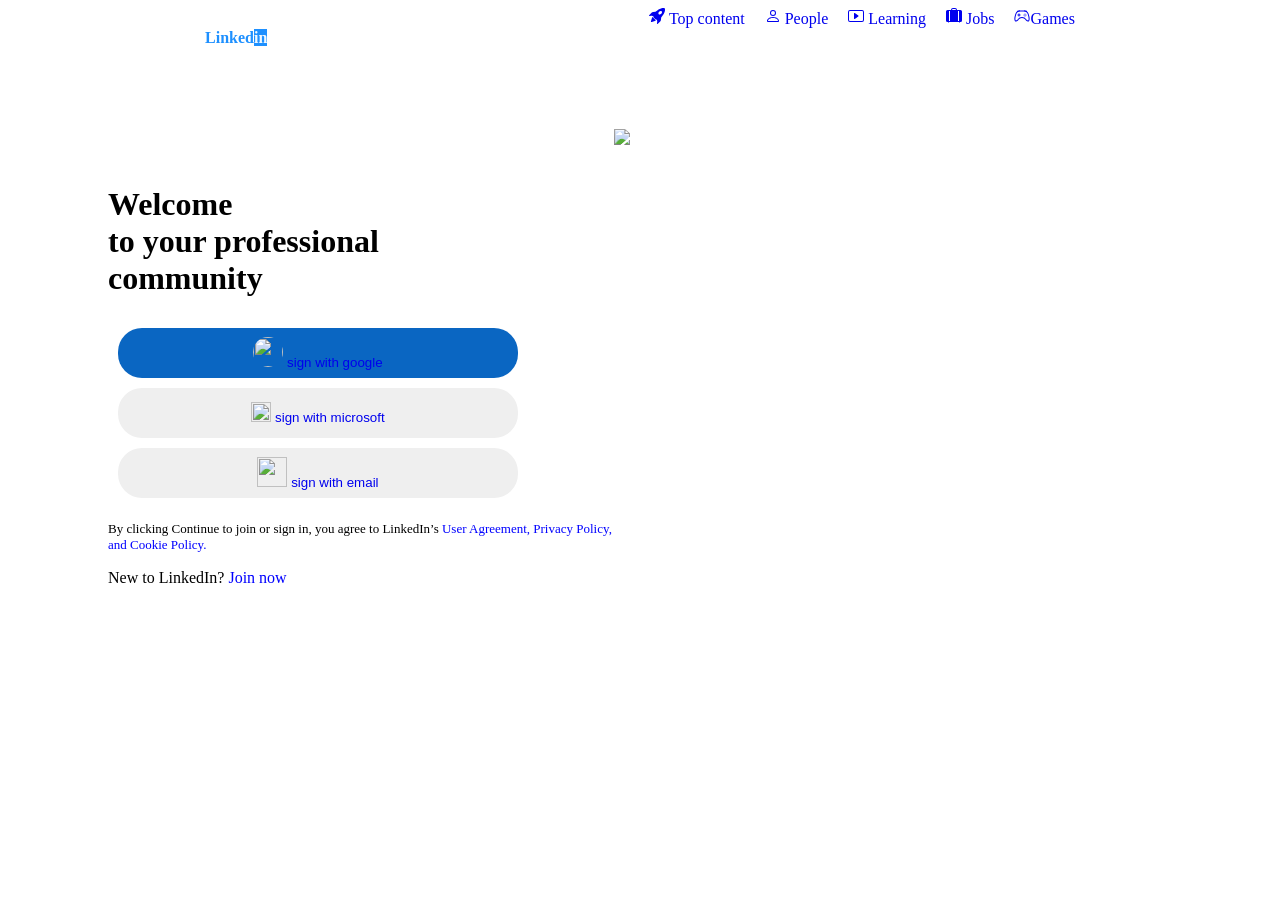
==== commit a04a6260: "Merge branch 'main' of https://github.com/mallu-musa/linkedin-sample" ====
--- a/link2.html
+++ b/link2.html
@@ -1,54 +1,77 @@
 <!DOCTYPE html>
 <html lang="en">
+
 <head>
-    <meta charset="UTF-8">
-    <meta name="viewport" content="width=device-width, initial-scale=1.0">
-    <title>Document</title>
-    <link rel="stylesheet" href="https://cdnjs.cloudflare.com/ajax/libs/font-awesome/6.7.2/css/all.min.css">
-    <link rel="stylesheet" href="link2.css">
-    <link href="https://cdn.jsdelivr.net/npm/bootstrap@6.0.0-alpha.1/dist/css/bootstrap.min.css" rel="stylesheet"
-        integrity="sha384-B/GM4XqrwHnWXNOWMbloTmrYXZg10cakYGmpfsR/bbzQ6JAJI4ihuyADKLnBgrCe" crossorigin="anonymous">
+  <meta charset="UTF-8">
+  <meta name="viewport" content="width=device-width, initial-scale=1.0">
+  <title>Document</title>
+  <link rel="stylesheet" href="https://cdnjs.cloudflare.com/ajax/libs/font-awesome/6.7.2/css/all.min.css">
+  <link rel="stylesheet" href="link2.css">
+  <link href="https://cdn.jsdelivr.net/npm/bootstrap@6.0.0-alpha.1/dist/css/bootstrap.min.css" rel="stylesheet"
+    integrity="sha384-B/GM4XqrwHnWXNOWMbloTmrYXZg10cakYGmpfsR/bbzQ6JAJI4ihuyADKLnBgrCe" crossorigin="anonymous">
 </head>
+
 <body>
-    <div class="mntg">
-        <h5>Linked<span>in</span></h5>
-        <div class="mn">
-                <a href="http://t.me/mnbots"> <svg xmlns="http://www.w3.org/2000/svg" width="16" height="16" fill="currentColor" class="bi bi-rocket-takeoff-fill" viewBox="0 0 16 16">
-                    <path d="M12.17 9.53c2.307-2.592 3.278-4.684 3.641-6.218.21-.887.214-1.58.16-2.065a3.6 3.6 0 0 0-.108-.563 2 2 0 0 0-.078-.23V.453c-.073-.164-.168-.234-.352-.295a2 2 0 0 0-.16-.045 4 4 0 0 0-.57-.093c-.49-.044-1.19-.03-2.08.188-1.536.374-3.618 1.343-6.161 3.604l-2.4.238h-.006a2.55 2.55 0 0 0-1.524.734L.15 7.17a.512.512 0 0 0 .433.868l1.896-.271c.28-.04.592.013.955.132.232.076.437.16.655.248l.203.083c.196.816.66 1.58 1.275 2.195.613.614 1.376 1.08 2.191 1.277l.082.202c.089.218.173.424.249.657.118.363.172.676.132.956l-.271 1.9a.512.512 0 0 0 .867.433l2.382-2.386c.41-.41.668-.949.732-1.526zm.11-3.699c-.797.8-1.93.961-2.528.362-.598-.6-.436-1.733.361-2.532.798-.799 1.93-.96 2.528-.361s.437 1.732-.36 2.531Z"/>
-                    <path d="M5.205 10.787a7.6 7.6 0 0 0 1.804 1.352c-1.118 1.007-4.929 2.028-5.054 1.903-.126-.127.737-4.189 1.839-5.18.346.69.837 1.35 1.411 1.925"/>
-                  </svg> Top content</a>
-                <a href="index.html" ><svg xmlns="http://www.w3.org/2000/svg" width="16" height="16" fill="currentColor" class="bi bi-person" viewBox="0 0 16 16">
-                    <path d="M8 8a3 3 0 1 0 0-6 3 3 0 0 0 0 6m2-3a2 2 0 1 1-4 0 2 2 0 0 1 4 0m4 8c0 1-1 1-1 1H3s-1 0-1-1 1-4 6-4 6 3 6 4m-1-.004c-.001-.246-.154-.986-.832-1.664C11.516 10.68 10.289 10 8 10s-3.516.68-4.168 1.332c-.678.678-.83 1.418-.832 1.664z"/>
-                  </svg> People</a>
-                <a href="home.html" ><svg xmlns="http://www.w3.org/2000/svg" width="16" height="16" fill="currentColor" class="bi bi-play-btn" viewBox="0 0 16 16">
-                    <path d="M6.79 5.093A.5.5 0 0 0 6 5.5v5a.5.5 0 0 0 .79.407l3.5-2.5a.5.5 0 0 0 0-.814z"/>
-                    <path d="M0 4a2 2 0 0 1 2-2h12a2 2 0 0 1 2 2v8a2 2 0 0 1-2 2H2a2 2 0 0 1-2-2zm15 0a1 1 0 0 0-1-1H2a1 1 0 0 0-1 1v8a1 1 0 0 0 1 1h12a1 1 0 0 0 1-1z"/>
-                  </svg> Learning</a>
-                <a href="test1.html"><svg xmlns="http://www.w3.org/2000/svg" width="16" height="16" fill="currentColor" class="bi bi-suitcase-lg-fill" viewBox="0 0 16 16">
-                    <path d="M7 0a2 2 0 0 0-2 2H1.5A1.5 1.5 0 0 0 0 3.5v9A1.5 1.5 0 0 0 1.5 14H2a.5.5 0 0 0 1 0h10a.5.5 0 0 0 1 0h.5a1.5 1.5 0 0 0 1.5-1.5v-9A1.5 1.5 0 0 0 14.5 2H11a2 2 0 0 0-2-2zM6 2a1 1 0 0 1 1-1h2a1 1 0 0 1 1 1zM3 13V3h1v10zm9 0V3h1v10z"/>
-                  </svg> Jobs</a>
-                <a href="linkedin.html" > <svg xmlns="http://www.w3.org/2000/svg" width="16" height="16" fill="currentColor" class="bi bi-controller" viewBox="0 0 16 16">
-                    <path d="M11.5 6.027a.5.5 0 1 1-1 0 .5.5 0 0 1 1 0m-1.5 1.5a.5.5 0 1 0 0-1 .5.5 0 0 0 0 1m2.5-.5a.5.5 0 1 1-1 0 .5.5 0 0 1 1 0m-1.5 1.5a.5.5 0 1 0 0-1 .5.5 0 0 0 0 1m-6.5-3h1v1h1v1h-1v1h-1v-1h-1v-1h1z"/>
-                    <path d="M3.051 3.26a.5.5 0 0 1 .354-.613l1.932-.518a.5.5 0 0 1 .62.39c.655-.079 1.35-.117 2.043-.117.72 0 1.443.041 2.12.126a.5.5 0 0 1 .622-.399l1.932.518a.5.5 0 0 1 .306.729q.211.136.373.297c.408.408.78 1.05 1.095 1.772.32.733.599 1.591.805 2.466s.34 1.78.364 2.606c.024.816-.059 1.602-.328 2.21a1.42 1.42 0 0 1-1.445.83c-.636-.067-1.115-.394-1.513-.773-.245-.232-.496-.526-.739-.808-.126-.148-.25-.292-.368-.423-.728-.804-1.597-1.527-3.224-1.527s-2.496.723-3.224 1.527c-.119.131-.242.275-.368.423-.243.282-.494.575-.739.808-.398.38-.877.706-1.513.773a1.42 1.42 0 0 1-1.445-.83c-.27-.608-.352-1.395-.329-2.21.024-.826.16-1.73.365-2.606.206-.875.486-1.733.805-2.466.315-.722.687-1.364 1.094-1.772a2.3 2.3 0 0 1 .433-.335l-.028-.079zm2.036.412c-.877.185-1.469.443-1.733.708-.276.276-.587.783-.885 1.465a14 14 0 0 0-.748 2.295 12.4 12.4 0 0 0-.339 2.406c-.022.755.062 1.368.243 1.776a.42.42 0 0 0 .426.24c.327-.034.61-.199.929-.502.212-.202.4-.423.615-.674.133-.156.276-.323.44-.504C4.861 9.969 5.978 9.027 8 9.027s3.139.942 3.965 1.855c.164.181.307.348.44.504.214.251.403.472.615.674.318.303.601.468.929.503a.42.42 0 0 0 .426-.241c.18-.408.265-1.02.243-1.776a12.4 12.4 0 0 0-.339-2.406 14 14 0 0 0-.748-2.295c-.298-.682-.61-1.19-.885-1.465-.264-.265-.856-.523-1.733-.708-.85-.179-1.877-.27-2.913-.27s-2.063.091-2.913.27"/>
-                  </svg>Games</a>
-        </div>
+  <div class="main">
+    <div class="logo">
+      <h4>Linked<span>in</span></h4>
     </div>
-    <div class="mntgxo">
-        <div>
-            <br><br>
-            <h1>Welcome <br>to your professional <br>community</h1>
-            <button><a href="linkedin.html"> sign with google</a></button>
-            <br>
-            <button><a href="linkedin.html"> sign with passkey</a></button>
-            <br>
-            <button><a href="linkedin.html"> sign with email</a></button>
-            <br>
-            <br>
-            <p class="p1">By clicking Continue to join or sign in, you agree to LinkedIn’s <a href="linkedin.html"> User Agreement, Privacy Policy, and Cookie Policy.</a></p>
-            <br>
-            <p>New to LinkedIn? <a href="index.html">Join now</a></p>
-        </div>
-        <img src="https://static.licdn.com/aero-v1/sc/h/dxf91zhqd2z6b0bwg85ktm5s4">
+    <div class="main1">
+      <a href="http://t.me/mnbots"> <svg xmlns="http://www.w3.org/2000/svg" width="16" height="16" fill="currentColor"
+          class="bi bi-rocket-takeoff-fill" viewBox="0 0 16 16">
+          <path
+            d="M12.17 9.53c2.307-2.592 3.278-4.684 3.641-6.218.21-.887.214-1.58.16-2.065a3.6 3.6 0 0 0-.108-.563 2 2 0 0 0-.078-.23V.453c-.073-.164-.168-.234-.352-.295a2 2 0 0 0-.16-.045 4 4 0 0 0-.57-.093c-.49-.044-1.19-.03-2.08.188-1.536.374-3.618 1.343-6.161 3.604l-2.4.238h-.006a2.55 2.55 0 0 0-1.524.734L.15 7.17a.512.512 0 0 0 .433.868l1.896-.271c.28-.04.592.013.955.132.232.076.437.16.655.248l.203.083c.196.816.66 1.58 1.275 2.195.613.614 1.376 1.08 2.191 1.277l.082.202c.089.218.173.424.249.657.118.363.172.676.132.956l-.271 1.9a.512.512 0 0 0 .867.433l2.382-2.386c.41-.41.668-.949.732-1.526zm.11-3.699c-.797.8-1.93.961-2.528.362-.598-.6-.436-1.733.361-2.532.798-.799 1.93-.96 2.528-.361s.437 1.732-.36 2.531Z" />
+          <path
+            d="M5.205 10.787a7.6 7.6 0 0 0 1.804 1.352c-1.118 1.007-4.929 2.028-5.054 1.903-.126-.127.737-4.189 1.839-5.18.346.69.837 1.35 1.411 1.925" />
+        </svg> Top content</a>
+      <a href="index.html"><svg xmlns="http://www.w3.org/2000/svg" width="16" height="16" fill="currentColor"
+          class="bi bi-person" viewBox="0 0 16 16">
+          <path
+            d="M8 8a3 3 0 1 0 0-6 3 3 0 0 0 0 6m2-3a2 2 0 1 1-4 0 2 2 0 0 1 4 0m4 8c0 1-1 1-1 1H3s-1 0-1-1 1-4 6-4 6 3 6 4m-1-.004c-.001-.246-.154-.986-.832-1.664C11.516 10.68 10.289 10 8 10s-3.516.68-4.168 1.332c-.678.678-.83 1.418-.832 1.664z" />
+        </svg> People</a>
+      <a href="home.html"><svg xmlns="http://www.w3.org/2000/svg" width="16" height="16" fill="currentColor"
+          class="bi bi-play-btn" viewBox="0 0 16 16">
+          <path d="M6.79 5.093A.5.5 0 0 0 6 5.5v5a.5.5 0 0 0 .79.407l3.5-2.5a.5.5 0 0 0 0-.814z" />
+          <path
+            d="M0 4a2 2 0 0 1 2-2h12a2 2 0 0 1 2 2v8a2 2 0 0 1-2 2H2a2 2 0 0 1-2-2zm15 0a1 1 0 0 0-1-1H2a1 1 0 0 0-1 1v8a1 1 0 0 0 1 1h12a1 1 0 0 0 1-1z" />
+        </svg> Learning</a>
+      <a href="test1.html"><svg xmlns="http://www.w3.org/2000/svg" width="16" height="16" fill="currentColor"
+          class="bi bi-suitcase-lg-fill" viewBox="0 0 16 16">
+          <path
+            d="M7 0a2 2 0 0 0-2 2H1.5A1.5 1.5 0 0 0 0 3.5v9A1.5 1.5 0 0 0 1.5 14H2a.5.5 0 0 0 1 0h10a.5.5 0 0 0 1 0h.5a1.5 1.5 0 0 0 1.5-1.5v-9A1.5 1.5 0 0 0 14.5 2H11a2 2 0 0 0-2-2zM6 2a1 1 0 0 1 1-1h2a1 1 0 0 1 1 1zM3 13V3h1v10zm9 0V3h1v10z" />
+        </svg> Jobs</a>
+      <a href="linkedin.html"> <svg xmlns="http://www.w3.org/2000/svg" width="16" height="16" fill="currentColor"
+          class="bi bi-controller" viewBox="0 0 16 16">
+          <path
+            d="M11.5 6.027a.5.5 0 1 1-1 0 .5.5 0 0 1 1 0m-1.5 1.5a.5.5 0 1 0 0-1 .5.5 0 0 0 0 1m2.5-.5a.5.5 0 1 1-1 0 .5.5 0 0 1 1 0m-1.5 1.5a.5.5 0 1 0 0-1 .5.5 0 0 0 0 1m-6.5-3h1v1h1v1h-1v1h-1v-1h-1v-1h1z" />
+          <path
+            d="M3.051 3.26a.5.5 0 0 1 .354-.613l1.932-.518a.5.5 0 0 1 .62.39c.655-.079 1.35-.117 2.043-.117.72 0 1.443.041 2.12.126a.5.5 0 0 1 .622-.399l1.932.518a.5.5 0 0 1 .306.729q.211.136.373.297c.408.408.78 1.05 1.095 1.772.32.733.599 1.591.805 2.466s.34 1.78.364 2.606c.024.816-.059 1.602-.328 2.21a1.42 1.42 0 0 1-1.445.83c-.636-.067-1.115-.394-1.513-.773-.245-.232-.496-.526-.739-.808-.126-.148-.25-.292-.368-.423-.728-.804-1.597-1.527-3.224-1.527s-2.496.723-3.224 1.527c-.119.131-.242.275-.368.423-.243.282-.494.575-.739.808-.398.38-.877.706-1.513.773a1.42 1.42 0 0 1-1.445-.83c-.27-.608-.352-1.395-.329-2.21.024-.826.16-1.73.365-2.606.206-.875.486-1.733.805-2.466.315-.722.687-1.364 1.094-1.772a2.3 2.3 0 0 1 .433-.335l-.028-.079zm2.036.412c-.877.185-1.469.443-1.733.708-.276.276-.587.783-.885 1.465a14 14 0 0 0-.748 2.295 12.4 12.4 0 0 0-.339 2.406c-.022.755.062 1.368.243 1.776a.42.42 0 0 0 .426.24c.327-.034.61-.199.929-.502.212-.202.4-.423.615-.674.133-.156.276-.323.44-.504C4.861 9.969 5.978 9.027 8 9.027s3.139.942 3.965 1.855c.164.181.307.348.44.504.214.251.403.472.615.674.318.303.601.468.929.503a.42.42 0 0 0 .426-.241c.18-.408.265-1.02.243-1.776a12.4 12.4 0 0 0-.339-2.406 14 14 0 0 0-.748-2.295c-.298-.682-.61-1.19-.885-1.465-.264-.265-.856-.523-1.733-.708-.85-.179-1.877-.27-2.913-.27s-2.063.091-2.913.27" />
+        </svg>Games</a>
     </div>
+  </div>
+  <div class="second">
+    <div class="sample">
+      <br><br>
+      <h1>Welcome <br>to your professional <br>community</h1>
+      <div class="buttons">
+        <button class="qq" style="background-color: rgb(10, 102, 194); color: aliceblue;"><img
+            src="https://encrypted-tbn0.gstatic.com/images?q=tbn:ANd9GcQaCv8jIY64u7va9W7CmbL-ORL12tNHJqltBYIxovw2Aw&s=10"
+            style="width: 30px; border-radius: 100%;" height="30px"><a href="linkedin.html"> sign with google</a></button>
+
+        <button class="qq">
+          <img src="https://thumb.wikimedia.org/wikipedia/commons/thumb/2/25/Microsoft_icon.svg/250px-Microsoft_icon.svg.png?utm_source=commons.wikimedia.org&utm_campaign=parser&utm_content=thumbnail" style="height: 20px; width: 20px;" ><a href="linkedin.html"> sign with microsoft</a></button>
+
+        <button class="qq"><a href="linkedin.html">
+          <img src="https://images.icon-icons.com/2642/PNG/512/google_mail_gmail_logo_icon_159346.png" style="width: 30px; height: 30px;"> sign with email</a></button>
+      </div>
+
+      <p class="p1">By clicking Continue to join or sign in, you agree to LinkedIn’s <a href="linkedin.html" style="color: blue;"> User
+          Agreement, Privacy Policy, and Cookie Policy.</a></p>
+
+      <p>New to LinkedIn? <a href="index.html" style="color: blue;">Join now</a></p>
+    </div>
+    <img src="https://static.licdn.com/aero-v1/sc/h/dxf91zhqd2z6b0bwg85ktm5s4">
+  </div>
 </body>
+
 </html>
